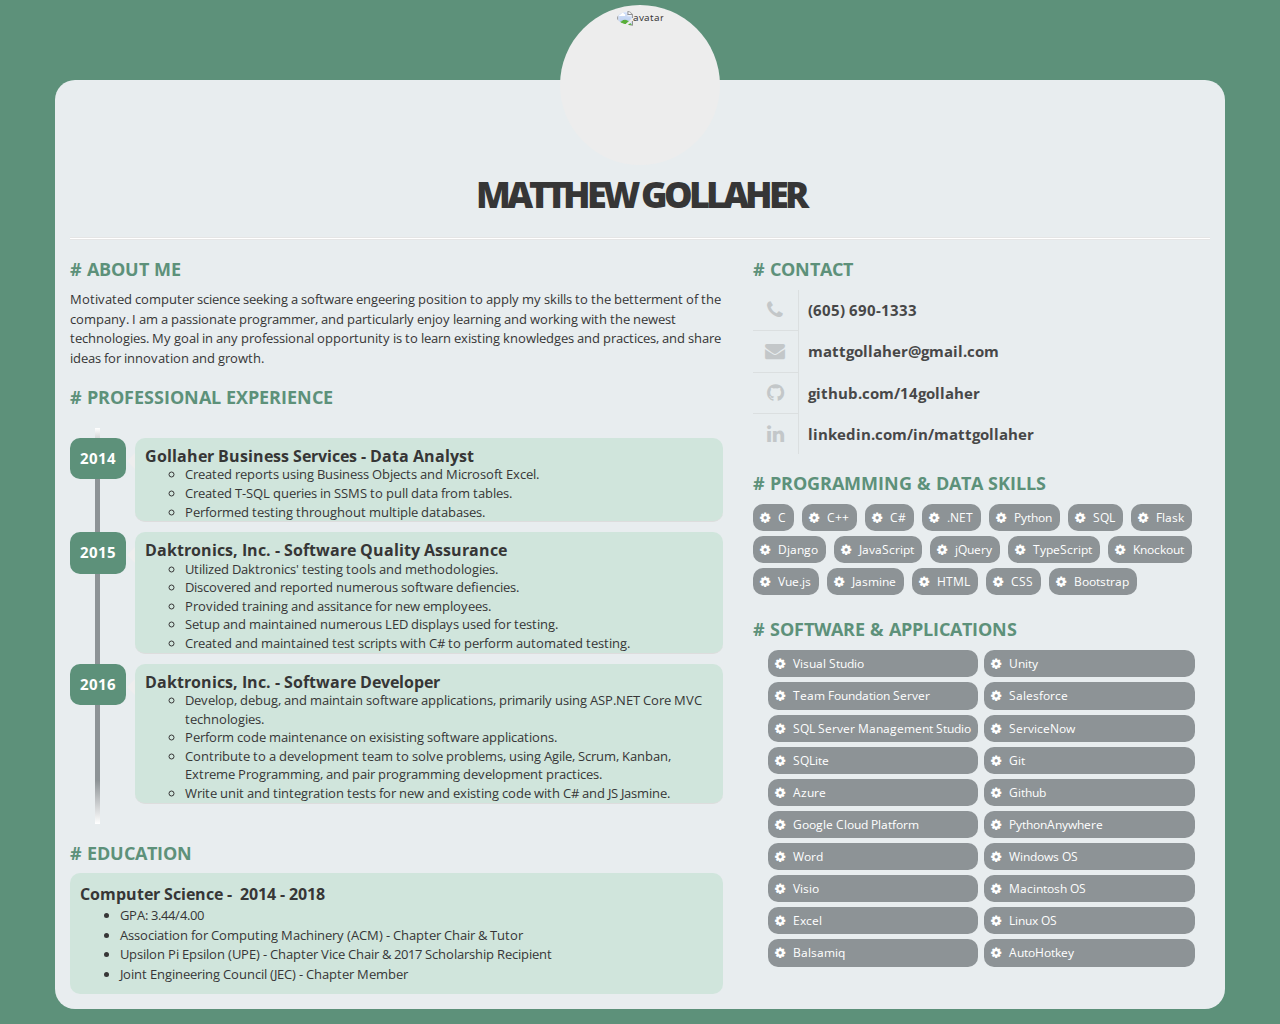
==== templates/index.html @ 811b9fb6 "Added backend Flask to project" ====
<!DOCTYPE html>
<html lang="en">

<head>
  <meta charset="utf-8">
  <meta http-equiv="X-UA-Compatible" content="IE=edge,chrome=1" />
  <meta name="viewport" content="width=device-width, initial-scale=1">
  <title>Matthew Gollaher</title>
  <link href="https://maxcdn.bootstrapcdn.com/bootstrap/3.3.7/css/bootstrap.min.css" rel="stylesheet">
  <link href="https://maxcdn.bootstrapcdn.com/font-awesome/4.7.0/css/font-awesome.min.css" rel="stylesheet">
  <link href="/static/css/site.css" rel="stylesheet">
</head>

<body>
  <div class="container">
    <div class="row">
      <div class="col-xs-12">
        <div id="photo-header" class="text-center">
          <div id="photo">
            <img src="img/avatar.jpg" alt="avatar">
          </div>
          <div id="text-header">
            <h1>Matthew Gollaher</h1>
          </div>
        </div>
      </div>
    </div>
    <div class="row">
      <div class="col-xs-12 col-sm-7">
        <!-- About Me -->
        <div class="box">
          <h2>ABOUT ME</h2>
          <p>
            Motivated computer science seeking a software engeering position to apply my skills to the betterment of the company. I am
            a passionate programmer, and particularly enjoy learning and working with the newest technologies. My goal in
            any professional opportunity is to learn existing knowledges and practices, and share ideas for innovation and
            growth.

        </div>
        <!-- Professional Experience -->
        <div class="box">
          <h2>Professional Experience</h2>
          <ul id="experience" class="clearfix">
            <li>
              <div class="year pull-left">2014</div>
              <div class="description pull-right">
                <h3>Gollaher Business Services -&nbsp;Data&nbsp;Analyst</h3>
                <ul>
                  <li>
                    Created reports using Business Objects and Microsoft Excel.
                  </li>
                  <li>
                    Created T-SQL queries in SSMS to pull data from tables.
                  </li>
                  <li>
                    Performed testing throughout multiple databases.
                  </li>
                </ul>
              </div>
            </li>
            <li>
              <div class="year pull-left">2015</div>
              <div class="description pull-right">
                <h3>Daktronics, Inc. -&nbsp;Software&nbsp;Quality&nbsp;Assurance&nbsp;</h3>
                <ul>
                  <li>
                    Utilized Daktronics' testing tools and methodologies.
                  </li>
                  <li>
                    Discovered and reported numerous software defiencies.
                  </li>
                  <li>
                    Provided training and assitance for new employees.
                  </li>
                  <li>
                    Setup and maintained numerous LED displays used for testing.
                  </li>
                  <li>
                    Created and maintained test scripts with C# to perform automated testing.
                  </li>
                </ul>
              </div>
            </li>
            <li>
              <div class="year pull-left">2016</div>
              <div class="description pull-right">
                <h3>Daktronics, Inc. -&nbsp;Software&nbsp;Developer</h3>
                <ul>
                  <li>
                    Develop, debug, and maintain software applications, primarily using ASP.NET Core MVC technologies.
                  </li>
                  <li>
                    Perform code maintenance on exisisting software applications.
                  </li>
                  <li>
                    Contribute to a development team to solve problems, using Agile, Scrum, Kanban, Extreme Programming, and pair programming
                    development practices. </li>
                  <li>
                    Write unit and tintegration tests for new and existing code with C# and JS Jasmine.
                  </li>
                </ul>
              </div>
            </li>
          </ul>
        </div>
        <!-- Education -->
        <div class="box">
          <h2>EDUCATION</h2>
          <div class="education clearfix">
            <div>
              <div class="profession">Computer&nbsp;Science -&nbsp; 2014 - 2018</div>
              <div class="description">
                <ul>
                  <li>
                    GPA: 3.44/4.00
                  </li>
                  <li>
                    Association for Computing Machinery (ACM) - Chapter Chair &amp; Tutor
                  </li>
                  <li>
                    Upsilon Pi Epsilon (UPE) - Chapter Vice Chair &amp; 2017 Scholarship Recipient
                  </li>
                  <li>
                    Joint Engineering Council (JEC) - Chapter Member
                  </li>
                </ul>
              </div>
            </div>
          </div>
        </div>
      </div>
      <div class="col-xs-12 col-sm-5">
        <!-- Contact -->
        <div class="box clearfix">
          <h2>Contact</h2>
          <div class="contact-item">
            <a href="tel:6056901333">
              <div class="icon pull-left text-center"><span class="fa fa-phone fa-fw"></span></div>
              <div class="title only pull-right">(605) 690-1333</div>
            </a>
          </div>
          <div class="contact-item">
            <a href="mailto:mattgollaher@gmail.com">
              <div class="icon pull-left text-center"><span class="fa fa-envelope fa-fw"></span></div>
              <div class="title only pull-right">mattgollaher@gmail.com</div>
            </a>
          </div>
          <div class="contact-item">
            <a href="https://github.com/14gollaher" target="_blank">
              <div class=" icon pull-left text-center "><span class="fa fa-github fa-fw "></span></div>
              <div class="title only pull-right ">github.com/14gollaher</div>
            </a>
          </div>
          <div class="contact-item ">
            <a href="https://www.linkedin.com/in/mattgollaher/" target="_blank">
              <div class="icon pull-left text-center "><span class="fa fa-linkedin fa-fw "></span></div>
              <div class="title only pull-right ">linkedin.com/in/mattgollaher
              </div>
            </a>
          </div>
        </div>
        <!-- Programming & Data Skills -->
        <div class="box ">
          <h2>Programming &amp; Data Skills</h2>
          <div class="skill">C</div>
          <div class="skill">C++</div>
          <div class="skill">C#</div>
          <div class="skill">.NET</div>
          <div class="skill">Python</div>
          <div class="skill">SQL</div>
          <div class="skill">Flask</div>
          <div class="skill">Django</div>
          <div class="skill">JavaScript</div>
          <div class="skill">jQuery</div>
          <div class="skill">TypeScript</div>
          <div class="skill">Knockout</div>
          <div class="skill">Vue.js</div>
          <div class="skill">Jasmine</div>
          <div class="skill">HTML</div>
          <div class="skill">CSS</div>
          <div class="skill">Bootstrap</div>
        </div>
        <!-- Software & Applications -->
        <div class="box">
          <h2>Software &amp; Applications</h2>
          <div class="col-sm-6 col-xs-6" style="padding-right: 3px">
            <div class="softwares softwares-full">Visual Studio</div>
            <div class="softwares softwares-medium">Visual Studio</div>
            <div class="softwares softwares-short">Visual Studio</div>
            <div class="softwares softwares-full">Team Foundation Server</div>
            <div class="softwares softwares-medium">Team Foundation Server</div>
            <div class="softwares softwares-short">TFS</div>
            <div class="softwares softwares-full">SQL Server Management Studio</div>
            <div class="softwares softwares-medium">SSMS</div>
            <div class="softwares softwares-short">SSMS</div>
            <div class="softwares softwares-full">SQLite</div>
            <div class="softwares softwares-medium">SQLite</div>
            <div class="softwares softwares-short">SQLite</div>
            <div class="softwares softwares-full">Azure</div>
            <div class="softwares softwares-medium">Azure</div>
            <div class="softwares softwares-short">Azure</div>
            <div class="softwares softwares-full">Google Cloud Platform</div>
            <div class="softwares softwares-medium">Google Cloud Platform</div>
            <div class="softwares softwares-short">GCP</div>
            <div class="softwares softwares-full">Word</div>
            <div class="softwares softwares-medium">Word</div>
            <div class="softwares softwares-short">Word</div>
            <div class="softwares softwares-full">Visio</div>
            <div class="softwares softwares-medium">Visio</div>
            <div class="softwares softwares-short">Visio</div>
            <div class="softwares softwares-full">Excel</div>
            <div class="softwares softwares-medium">Excel</div>
            <div class="softwares softwares-short">Excel</div>
            <div class="softwares softwares-full">Balsamiq</div>
            <div class="softwares softwares-medium">Balsamiq</div>
            <div class="softwares softwares-short">Balsamiq</div>
          </div>
          <div class="col-sm-6 col-xs-6" style="padding-left: 3px">
            <div class="softwares softwares-full">Unity</div>
            <div class="softwares softwares-medium">Unity</div>
            <div class="softwares softwares-short">Unity</div>
            <div class="softwares softwares-full">Salesforce</div>
            <div class="softwares softwares-medium">Salesforce</div>
            <div class="softwares softwares-short">Salesforce</div>
            <div class="softwares softwares-full">ServiceNow</div>
            <div class="softwares softwares-medium">ServiceNow</div>
            <div class="softwares softwares-short">ServiceNow</div>
            <div class="softwares softwares-full">Git</div>
            <div class="softwares softwares-medium">Git</div>
            <div class="softwares softwares-short">Git</div>
            <div class="softwares softwares-full">Github</div>
            <div class="softwares softwares-medium">Github</div>
            <div class="softwares softwares-short">Github</div>
            <div class="softwares softwares-full">PythonAnywhere</div>
            <div class="softwares softwares-medium">PythonAnywhere</div>
            <div class="softwares softwares-short">PythonAnywhere</div>
            <div class="softwares softwares-full">Windows OS</div>
            <div class="softwares softwares-medium">Windows OS</div>
            <div class="softwares softwares-short">Windows OS</div>
            <div class="softwares softwares-full">Macintosh OS</div>
            <div class="softwares softwares-medium">Macintosh OS</div>
            <div class="softwares softwares-short">Macintosh OS</div>
            <div class="softwares softwares-full">Linux OS</div>
            <div class="softwares softwares-medium">Linux OS</div>
            <div class="softwares softwares-short">Linux OS</div>
            <div class="softwares softwares-full">AutoHotkey</div>
            <div class="softwares softwares-medium">AutoHotkey</div>
            <div class="softwares softwares-short">AutoHotkey</div>
          </div>
        </div>
      </div>
    </div>
  </div>
  <!-- JQUERY -->
  <script src="https://code.jquery.com/jquery-3.2.1.min.js "></script>
  <!-- BOOTSTRAP -->
  <script src="https://maxcdn.bootstrapcdn.com/bootstrap/4.0.0-beta/js/bootstrap.min.js "></script>
  <!-- SCRIPTS -->
  <script src="/static/js/scripts.js "></script>
</body>

</html>
---- static/css/site.css ----
@import url(http://fonts.googleapis.com/css?family=Open+Sans:400,600,700,800);

@charset "utf-8";
@-webkit-viewport   { width: device-width; }
@-moz-viewport      { width: device-width; }
@-ms-viewport       { width: device-width; }
@-o-viewport        { width: device-width; }
@viewport           { width: device-width; }

body{
  font-family: 'Open Sans', Arial, Tahoma;
  font-weight: 400;
  font-size: 1em;
  color: #363636;
  background: #5d917a;
}

.container{
  border-radius: 20px;
  margin-top: 80px;
  margin-bottom: 15px;
  background: #e8edef;
}

#photo-header{
  margin-top: -75px;
}

#photo{
  width: 160px;
  height: 160px;
  border-radius: 50%;
  overflow: hidden;
  padding: 5px;
  background: #ededed;
  display: inline-block;
}
#photo img{
  width: 150px;
  height: 150px;
  border-radius: 50%;
}
#text-header h1{
  margin: 0;
  padding: 0;
  font-size: 2.4em;
  font-weight: 700;
  text-transform: uppercase;
  letter-spacing: -1px;
}
#text-header h1::first-line{
  font-size: 1.5em;
  letter-spacing: -4px;
  font-weight: 800;
  line-height: 1.5em;
}
#text-header h1 sup{
  opacity: 0.5;
}
#text-header:after{
  width: 100%;
  height: 3px;
  background: url(../img/line.png);
  margin-top: 15px;
  content: '';
  display: block;
}

a {color:#363636;}      /* unvisited link */
a:visited {color:#363636;}  /* visited link */
a:hover {color:#363636;}  /* mouse over link */
a:active {color:#363636;}  /* selected link */

/* Box */
.box{
  margin-bottom: 15px;
}
.box h2{
  color: #5d917a;
  font-size: 1.8em;
  font-weight: 700;
  text-transform: uppercase;
}
.box h2:before{
  content: '#';
  margin-right: 5px;
}
.box p{
  font-size: 1.3em;
  line-height: 1.5em;
}

/* Experience */
#experience{
  margin-top: 20px;
  position: relative;
  padding: 1em 0;
  list-style: none;
}

#experience:before {
  width: 5px;
  height: 100%;
  position: absolute;
  left: 25px;
  top: 0;
  content: ' ';
  display: block;
  background: -moz-linear-gradient(top,  #ffffff 0%, #8d9396 7%, #8d9396 89%, #ffffff 100%);
  background: -webkit-gradient(linear, left top, left bottom, color-stop(0%,#ffffff), color-stop(7%,#8d9396), color-stop(89%,#ec7263), color-stop(100%,#ffffff));
  background: -webkit-linear-gradient(top,  #ffffff 0%,#8d9396 7%,#8d9396 89%,#ffffff 100%);
  background: -o-linear-gradient(top,  #ffffff 0%,#8d9396 7%,#8d9396 89%,#ffffff 100%);
  background: -ms-linear-gradient(top,  #ffffff 0%,#8d9396 7%,#8d9396 89%,#ffffff 100%);
  background: linear-gradient(to bottom,  #ffffff 0%,#8d9396 7%,#8d9396 89%,#ffffff 100%);
  filter: progid:DXImageTransform.Microsoft.gradient( startColorstr='#ffffff', endColorstr='#ffffff',GradientType=0 );
}
#experience li{
  width: 100%;
  z-index: 2;
  position: relative;
  float: left;
}
#experience .year{
  color: #ffffff;
  background: #5d917a;
  padding: 10px;
  font-size: 1.5em;
  font-weight: 700;
  display: inline-block;
  border-radius: 10px;
}
#experience .description{
  width: 80%;
  display: inline-block;
  background: #d0e5dc;
  margin-bottom: 10px;
  position: relative;
  padding: 10px 10px 0 10px;
  border-bottom: 1px solid #ddd;
  border-radius: 10px;
}
#experience .description:after {
  content: '';
  position: absolute;
  top: 15px;
  right: 0;
  left: -16px;
  height: 0;
  width: 0;
  border: solid transparent;
  border-right-color: #eee;
  border-width: 8px;
  pointer-events: none;
}
#experience .description h3{
  font-size: 1.6em;
  margin: 0;
  padding: 0;
  font-weight: 700;
}
#experience .description p{
  font-size: 1.3em;
  margin-top: 5px;
  padding: 0;
}

#experience ul{
  font-size: 1.3em;
}

@media (min-width: 500px) {
  #experience .description{
    width: 85%;
  }
}
@media (min-width: 768px) {
  #experience .description{
    width: 85%;
  }
}
@media (min-width: 992px) {
  #experience .description{
    width: 87%;
  }
}
@media (min-width: 1200px) {
  #experience .description{
    width: 90%;
  }
}

/* Education */
.education {
  background: #d0e5dc;
  border-radius: 10px;  
  padding: 10px 10px 0 10px;
}

.education .profession{
  font-size: 1.6em;
  font-weight: bold;

}
.education .description{
  font-size: 1.3em;
  line-height: 1.5em;
}

/* Contact */
.contact-item{
  width: 100%;
  float: left;
}
.contact-item .icon{
  padding: 10px;
  border-right: 1px solid #aaa;
  border-bottom: 1px solid #aaa;
  opacity: 0.2;
}
.contact-item:last-child .icon{
  border-bottom: none;
}
.contact-item .fa{
  font-size: 2em;
}
.contact-item .title{
  width: 80%;
  width: calc(100% - 55px);
  font-size: 1.5em;
  font-weight: 700;
  opacity: 0.9;
}
.contact-item .title.only{
  margin-top: 10px;
}
.contact-item .description{
  width: 80%;
  width: calc(100% - 55px);
  font-size: 1.2em;
  opacity: 0.7;
}

/* Skills */
.skill{
  color: #fff;
  margin-right: 5px;
  margin-bottom: 5px;
  padding: 5px 8px 5px 25px;
  background: #8d9396;
  position: relative;
  font-size: 1.2em;
  border-radius: 10px;
  display: inline-block;
}

.skill:before{
  content: "\f013 ";
  font-family: FontAwesome;
  font-style: normal;
  font-weight: normal;
  position: absolute;
  top: 6px;
  left: 7px;
}

/* Softwares */
.softwares{
  color: #fff;
  margin-bottom: 5px;
  padding: 5px 5px 5px 25px;
  background: #8d9396;
  position: relative;
  font-size: 12px;
  border-radius: 10px;   
  white-space: nowrap;
}

@media screen and (min-width: 1200px) {
  .softwares-full { 
    display: block;
  }
  .softwares-medium { 
    display: none;
  }
  .softwares-short {
    display: none;
  }
}

@media screen and (max-width: 1200px) {
  .softwares-full { 
    display: none;
  }
  .softwares-medium { 
    display: block;
  }
  .softwares-short {
    display: none;
  }
}

@media screen and (max-width: 990px) {
  .softwares-full { 
    display: none;
  }
  .softwares-medium { 
    display: none;
  }
  .softwares-short {
    display: block;
  }
}

@media screen and (max-width: 767px) {
  .softwares-full { 
    display: none;
  }
  .softwares-medium { 
    display: block;
  }
  .softwares-short {
    display: none;
  }
  @media screen and (max-width: 412px) {
    .softwares-full { 
      display: none;
    }
    .softwares-medium { 
      display: none;
    }
    .softwares-short {
      display: block;
    }
  }
}

/*490*/
.softwares:before{
  content: "\f013 ";
  font-family: FontAwesome;
  font-style: normal;
  font-weight: normal;
  position: absolute;
  top: 6px;
  left: 7px;
}
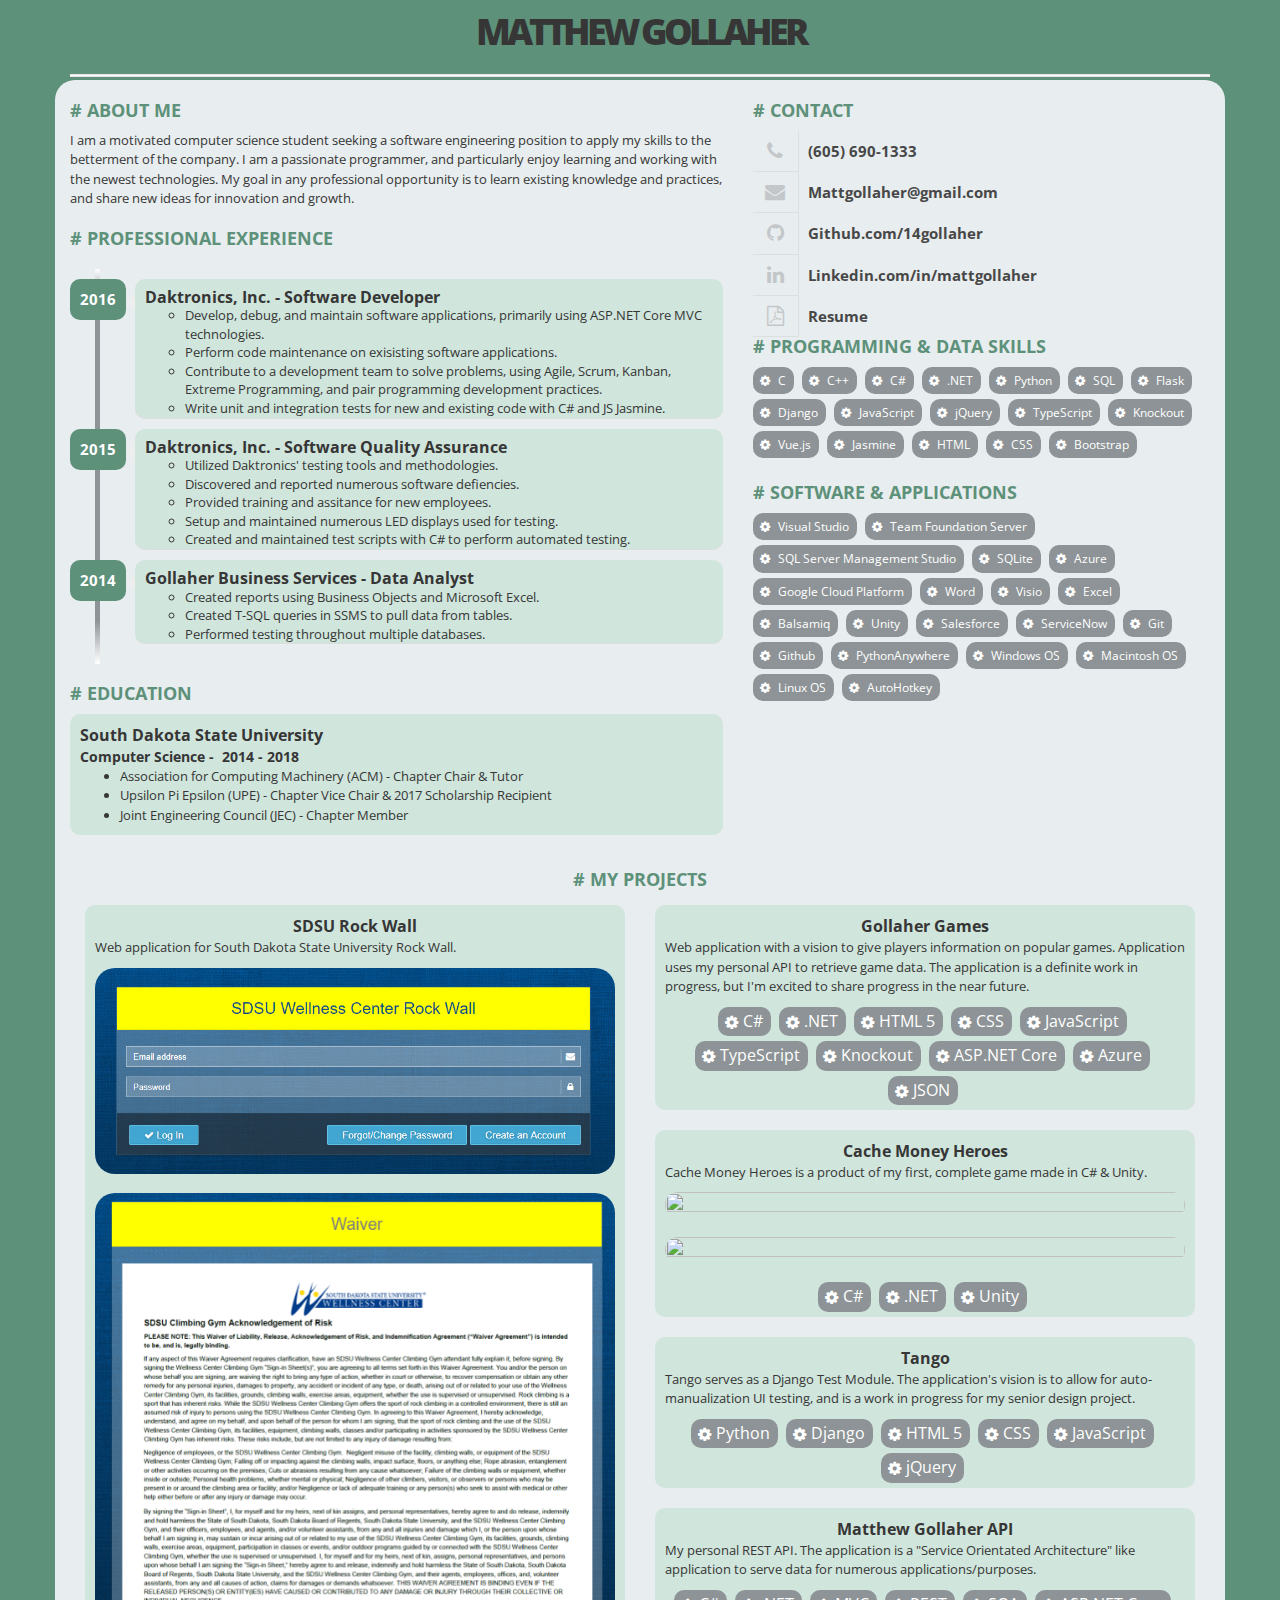
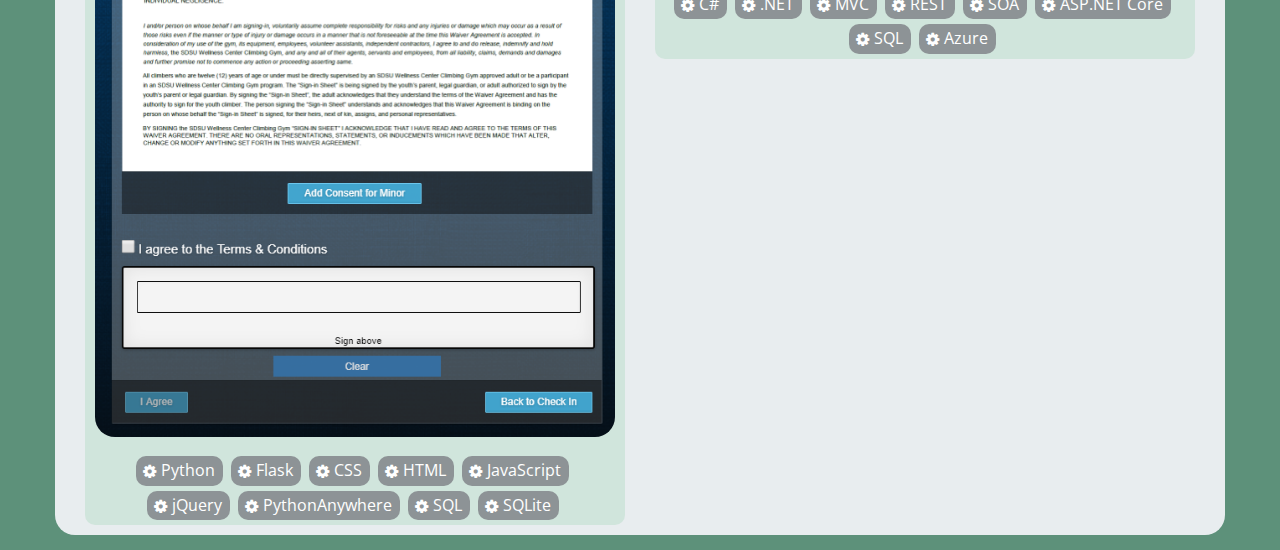
==== commit e072fbe3: "Added "My Work" section, minor CV tweaks, and .gitignore updates" ====
--- a/templates/index.html
+++ b/templates/index.html
@@ -16,9 +16,9 @@
     <div class="row">
       <div class="col-xs-12">
         <div id="photo-header" class="text-center">
-          <div id="photo">
-            <img src="img/avatar.jpg" alt="avatar">
-          </div>
+          <!-- <div id="photo">
+            <img src="/static/img/avatar.jpg" alt="avatar">
+          </div> -->
           <div id="text-header">
             <h1>Matthew Gollaher</h1>
           </div>
@@ -31,29 +31,31 @@
         <div class="box">
           <h2>ABOUT ME</h2>
           <p>
-            Motivated computer science seeking a software engeering position to apply my skills to the betterment of the company. I am
-            a passionate programmer, and particularly enjoy learning and working with the newest technologies. My goal in
-            any professional opportunity is to learn existing knowledges and practices, and share ideas for innovation and
-            growth.
-
+            I am a motivated computer science student seeking a software engineering position to apply my skills to the betterment of
+            the company. I am a passionate programmer, and particularly enjoy learning and working with the newest technologies.
+            My goal in any professional opportunity is to learn existing knowledge and practices, and share new ideas for
+            innovation and growth.
         </div>
         <!-- Professional Experience -->
         <div class="box">
           <h2>Professional Experience</h2>
           <ul id="experience" class="clearfix">
             <li>
-              <div class="year pull-left">2014</div>
+              <div class="year pull-left">2016</div>
               <div class="description pull-right">
-                <h3>Gollaher Business Services -&nbsp;Data&nbsp;Analyst</h3>
+                <h3>Daktronics, Inc. -&nbsp;Software&nbsp;Developer</h3>
                 <ul>
                   <li>
-                    Created reports using Business Objects and Microsoft Excel.
-                  </li>
-                  <li>
-                    Created T-SQL queries in SSMS to pull data from tables.
-                  </li>
-                  <li>
-                    Performed testing throughout multiple databases.
+                    Develop, debug, and maintain software applications, primarily using ASP.NET Core MVC technologies.
+                  </li>
+                  <li>
+                    Perform code maintenance on exisisting software applications.
+                  </li>
+                  <li>
+                    Contribute to a development team to solve problems, using Agile, Scrum, Kanban, Extreme Programming, and pair programming
+                    development practices. </li>
+                  <li>
+                    Write unit and integration tests for new and existing code with C# and JS Jasmine.
                   </li>
                 </ul>
               </div>
@@ -82,21 +84,18 @@
               </div>
             </li>
             <li>
-              <div class="year pull-left">2016</div>
+              <div class="year pull-left">2014</div>
               <div class="description pull-right">
-                <h3>Daktronics, Inc. -&nbsp;Software&nbsp;Developer</h3>
+                <h3>Gollaher Business Services -&nbsp;Data&nbsp;Analyst</h3>
                 <ul>
                   <li>
-                    Develop, debug, and maintain software applications, primarily using ASP.NET Core MVC technologies.
-                  </li>
-                  <li>
-                    Perform code maintenance on exisisting software applications.
-                  </li>
-                  <li>
-                    Contribute to a development team to solve problems, using Agile, Scrum, Kanban, Extreme Programming, and pair programming
-                    development practices. </li>
-                  <li>
-                    Write unit and tintegration tests for new and existing code with C# and JS Jasmine.
+                    Created reports using Business Objects and Microsoft Excel.
+                  </li>
+                  <li>
+                    Created T-SQL queries in SSMS to pull data from tables.
+                  </li>
+                  <li>
+                    Performed testing throughout multiple databases.
                   </li>
                 </ul>
               </div>
@@ -108,12 +107,10 @@
           <h2>EDUCATION</h2>
           <div class="education clearfix">
             <div>
-              <div class="profession">Computer&nbsp;Science -&nbsp; 2014 - 2018</div>
+              <div class="profession">South Dakota State University</div>
+              <div class="profession" style="font-size: 1.4em">Computer&nbsp;Science -&nbsp; 2014 - 2018</div>
               <div class="description">
                 <ul>
-                  <li>
-                    GPA: 3.44/4.00
-                  </li>
                   <li>
                     Association for Computing Machinery (ACM) - Chapter Chair &amp; Tutor
                   </li>
@@ -135,128 +132,226 @@
           <h2>Contact</h2>
           <div class="contact-item">
             <a href="tel:6056901333">
-              <div class="icon pull-left text-center"><span class="fa fa-phone fa-fw"></span></div>
+              <div class="icon pull-left text-center">
+                <span class="fa fa-phone fa-fw"></span>
+              </div>
               <div class="title only pull-right">(605) 690-1333</div>
             </a>
           </div>
           <div class="contact-item">
             <a href="mailto:mattgollaher@gmail.com">
-              <div class="icon pull-left text-center"><span class="fa fa-envelope fa-fw"></span></div>
-              <div class="title only pull-right">mattgollaher@gmail.com</div>
+              <div class="icon pull-left text-center">
+                <span class="fa fa-envelope fa-fw"></span>
+              </div>
+              <div class="title only pull-right">Mattgollaher@gmail.com</div>
             </a>
           </div>
           <div class="contact-item">
             <a href="https://github.com/14gollaher" target="_blank">
-              <div class=" icon pull-left text-center "><span class="fa fa-github fa-fw "></span></div>
-              <div class="title only pull-right ">github.com/14gollaher</div>
+              <div class=" icon pull-left text-center ">
+                <span class="fa fa-github fa-fw "></span>
+              </div>
+              <div class="title only pull-right ">Github.com/14gollaher</div>
             </a>
           </div>
           <div class="contact-item ">
             <a href="https://www.linkedin.com/in/mattgollaher/" target="_blank">
-              <div class="icon pull-left text-center "><span class="fa fa-linkedin fa-fw "></span></div>
-              <div class="title only pull-right ">linkedin.com/in/mattgollaher
-              </div>
-            </a>
-          </div>
-        </div>
-        <!-- Programming & Data Skills -->
-        <div class="box ">
-          <h2>Programming &amp; Data Skills</h2>
-          <div class="skill">C</div>
-          <div class="skill">C++</div>
-          <div class="skill">C#</div>
-          <div class="skill">.NET</div>
-          <div class="skill">Python</div>
-          <div class="skill">SQL</div>
-          <div class="skill">Flask</div>
-          <div class="skill">Django</div>
-          <div class="skill">JavaScript</div>
-          <div class="skill">jQuery</div>
-          <div class="skill">TypeScript</div>
-          <div class="skill">Knockout</div>
-          <div class="skill">Vue.js</div>
-          <div class="skill">Jasmine</div>
-          <div class="skill">HTML</div>
-          <div class="skill">CSS</div>
-          <div class="skill">Bootstrap</div>
-        </div>
-        <!-- Software & Applications -->
-        <div class="box">
-          <h2>Software &amp; Applications</h2>
-          <div class="col-sm-6 col-xs-6" style="padding-right: 3px">
-            <div class="softwares softwares-full">Visual Studio</div>
-            <div class="softwares softwares-medium">Visual Studio</div>
-            <div class="softwares softwares-short">Visual Studio</div>
-            <div class="softwares softwares-full">Team Foundation Server</div>
-            <div class="softwares softwares-medium">Team Foundation Server</div>
-            <div class="softwares softwares-short">TFS</div>
-            <div class="softwares softwares-full">SQL Server Management Studio</div>
-            <div class="softwares softwares-medium">SSMS</div>
-            <div class="softwares softwares-short">SSMS</div>
-            <div class="softwares softwares-full">SQLite</div>
-            <div class="softwares softwares-medium">SQLite</div>
-            <div class="softwares softwares-short">SQLite</div>
-            <div class="softwares softwares-full">Azure</div>
-            <div class="softwares softwares-medium">Azure</div>
-            <div class="softwares softwares-short">Azure</div>
-            <div class="softwares softwares-full">Google Cloud Platform</div>
-            <div class="softwares softwares-medium">Google Cloud Platform</div>
-            <div class="softwares softwares-short">GCP</div>
-            <div class="softwares softwares-full">Word</div>
-            <div class="softwares softwares-medium">Word</div>
-            <div class="softwares softwares-short">Word</div>
-            <div class="softwares softwares-full">Visio</div>
-            <div class="softwares softwares-medium">Visio</div>
-            <div class="softwares softwares-short">Visio</div>
-            <div class="softwares softwares-full">Excel</div>
-            <div class="softwares softwares-medium">Excel</div>
-            <div class="softwares softwares-short">Excel</div>
-            <div class="softwares softwares-full">Balsamiq</div>
-            <div class="softwares softwares-medium">Balsamiq</div>
-            <div class="softwares softwares-short">Balsamiq</div>
-          </div>
-          <div class="col-sm-6 col-xs-6" style="padding-left: 3px">
-            <div class="softwares softwares-full">Unity</div>
-            <div class="softwares softwares-medium">Unity</div>
-            <div class="softwares softwares-short">Unity</div>
-            <div class="softwares softwares-full">Salesforce</div>
-            <div class="softwares softwares-medium">Salesforce</div>
-            <div class="softwares softwares-short">Salesforce</div>
-            <div class="softwares softwares-full">ServiceNow</div>
-            <div class="softwares softwares-medium">ServiceNow</div>
-            <div class="softwares softwares-short">ServiceNow</div>
-            <div class="softwares softwares-full">Git</div>
-            <div class="softwares softwares-medium">Git</div>
-            <div class="softwares softwares-short">Git</div>
-            <div class="softwares softwares-full">Github</div>
-            <div class="softwares softwares-medium">Github</div>
-            <div class="softwares softwares-short">Github</div>
-            <div class="softwares softwares-full">PythonAnywhere</div>
-            <div class="softwares softwares-medium">PythonAnywhere</div>
-            <div class="softwares softwares-short">PythonAnywhere</div>
-            <div class="softwares softwares-full">Windows OS</div>
-            <div class="softwares softwares-medium">Windows OS</div>
-            <div class="softwares softwares-short">Windows OS</div>
-            <div class="softwares softwares-full">Macintosh OS</div>
-            <div class="softwares softwares-medium">Macintosh OS</div>
-            <div class="softwares softwares-short">Macintosh OS</div>
-            <div class="softwares softwares-full">Linux OS</div>
-            <div class="softwares softwares-medium">Linux OS</div>
-            <div class="softwares softwares-short">Linux OS</div>
-            <div class="softwares softwares-full">AutoHotkey</div>
-            <div class="softwares softwares-medium">AutoHotkey</div>
-            <div class="softwares softwares-short">AutoHotkey</div>
+              <div class="icon pull-left text-center ">
+                <span class="fa fa-linkedin fa-fw "></span>
+              </div>
+              <div class="title only pull-right ">Linkedin.com/in/mattgollaher
+              </div>
+            </a>
+          </div>
+          <div class="contact-item ">
+            <a href="/static/files/GollaherResume.pdf" target="_blank">
+              <div class="icon pull-left text-center ">
+                <span class="fa fa-file-pdf-o fa-fw "></span>
+              </div>
+              <div class="title only pull-right ">Resume
+              </div>
+            </a>
+          </div>
+          <!-- Programming & Data Skills -->
+          <div class="box ">
+            <h2>Programming &amp; Data Skills</h2>
+            <div class="skill">C</div>
+            <div class="skill">C++</div>
+            <div class="skill">C#</div>
+            <div class="skill">.NET</div>
+            <div class="skill">Python</div>
+            <div class="skill">SQL</div>
+            <div class="skill">Flask</div>
+            <div class="skill">Django</div>
+            <div class="skill">JavaScript</div>
+            <div class="skill">jQuery</div>
+            <div class="skill">TypeScript</div>
+            <div class="skill">Knockout</div>
+            <div class="skill">Vue.js</div>
+            <div class="skill">Jasmine</div>
+            <div class="skill">HTML</div>
+            <div class="skill">CSS</div>
+            <div class="skill">Bootstrap</div>
+          </div>
+          <!-- Software & Applications -->
+          <div class="box">
+            <h2>Software &amp; Applications</h2>
+            <div class="skill">Visual Studio</div>
+            <div class="skill">Team Foundation Server</div>
+            <div class="skill">SQL Server Management Studio</div>
+            <div class="skill">SQLite</div>
+            <div class="skill">Azure</div>
+            <div class="skill">Google Cloud Platform</div>
+            <div class="skill">Word</div>
+            <div class="skill">Visio</div>
+            <div class="skill">Excel</div>
+            <div class="skill">Balsamiq</div>
+            <div class="skill">Unity</div>
+            <div class="skill">Salesforce</div>
+            <div class="skill">ServiceNow</div>
+            <div class="skill">Git</div>
+            <div class="skill">Github</div>
+            <div class="skill">PythonAnywhere</div>
+            <div class="skill">Windows OS</div>
+            <div class="skill">Macintosh OS</div>
+            <div class="skill">Linux OS</div>
+            <div class="skill">AutoHotkey</div>
           </div>
         </div>
       </div>
     </div>
-  </div>
-  <!-- JQUERY -->
-  <script src="https://code.jquery.com/jquery-3.2.1.min.js "></script>
-  <!-- BOOTSTRAP -->
-  <script src="https://maxcdn.bootstrapcdn.com/bootstrap/4.0.0-beta/js/bootstrap.min.js "></script>
-  <!-- SCRIPTS -->
-  <script src="/static/js/scripts.js "></script>
+    <div class="box">
+            <h2 style="text-align: center">My Projects</h2>
+      </div>
+      <div class="col-md-6">
+        <div class="myWork clearfix">
+          <div>
+            <a href="https://github.com/14gollaher/Rock-Wall" target="_blank">
+              <div class="profession">SDSU Rock Wall</div>
+            </a>
+            <div class="description">
+              <p style="text-align: left">
+                Web application for South Dakota State University Rock Wall.
+              </p>
+              <img src="/static/files/rockWall-1.PNG" style="width: 100%; height:100%;"></img>
+              <br/>
+              <br/>
+              <img src="/static/files/rockWall-2.PNG" style="width: 100%; height:20%;"></img>
+              <br/>
+              <br/>
+              <div class="skill">Python</div>
+              <div class="skill">Flask</div>
+              <div class="skill">CSS</div>
+              <div class="skill">HTML</div>
+              <div class="skill">JavaScript</div>
+              <div class="skill">jQuery</div>
+              <div class="skill">PythonAnywhere</div>
+              <div class="skill">SQL</div>
+              <div class="skill">SQLite</div>
+            </div>
+          </div>
+        </div>
+      </div>
+      <div class="col-md-6">
+        <div class="myWork clearfix">
+          <div>
+            <a href="https://github.com/14gollaher/Gollaher-Games" target="_blank">
+              <div class="profession">Gollaher Games</div>
+            </a>
+            <div class="description">
+              <p style="text-align: left">
+                Web application with a vision to give players information on popular games. Application uses my personal API to retrieve game data. The 
+                application is a definite work in progress, but I'm excited to share progress in the near future.
+              </p>
+              <div class="skill">C#</div>
+              <div class="skill">.NET</div>
+              <div class="skill">HTML 5</div>
+              <div class="skill">CSS</div>
+              <div class="skill">JavaScript</div>
+              <div class="skill">TypeScript</div>
+              <div class="skill">Knockout</div>
+              <div class="skill">ASP.NET Core</div>
+              <div class="skill">Azure</div>
+              <div class="skill">JSON</div>
+            </div>
+          </div>
+        </div>
+      </div>
+      <div class="col-md-6 myWorkDivider">
+        <div class="myWork clearfix">
+          <div>
+            <a href="https://github.com/14gollaher/Cache-Money-Heroes" target="_blank">
+              <div class="profession">Cache Money Heroes</div>
+            </a>
+            <div class="description">
+              <p style="text-align: left">
+                Cache Money Heroes is a product of my first, complete game made in C# & Unity.
+              </p>
+              <img src="/static/files/cmh-demo-1.gif" style="width: 100%; height:100%;"></img>
+              <br/>
+              <br/>
+              <img src="/static/files/cmh-demo-2.gif" style="width: 100%; height:100%;"></img>
+              <br/>
+              <br/>
+              <div class="skill">C#</div>
+              <div class="skill">.NET</div>
+              <div class="skill">Unity</div>
+            </div>
+          </div>
+        </div>
+      </div>
+      <div class="col-md-6 myWorkDivider">
+          <div class="myWork clearfix">
+            <div>
+              <a href="https://github.com/14gollaher/Tango" target="_blank">
+                <div class="profession">Tango</div>
+              </a>
+              <div class="description">
+                <p style="text-align: left">
+                  Tango serves as a Django Test Module. The application's vision is to allow for auto-manualization
+                  UI testing, and is a work in progress for my senior design project.
+                </p>
+                <div class="skill">Python</div>
+                <div class="skill">Django</div>
+                <div class="skill">HTML 5</div>
+                <div class="skill">CSS</div>
+                <div class="skill">JavaScript</div>
+                <div class="skill">jQuery</div>
+              </div>
+            </div>
+          </div>
+        </div>
+        <div class="col-md-6 myWorkDivider">
+            <div class="myWork clearfix">
+              <div>
+                <a href="https://github.com/14gollaher/Matthew-Gollaher-API" target="_blank">
+                  <div class="profession">Matthew Gollaher API</div>
+                </a>
+                <div class="description">
+                  <p style="text-align: left">
+                      My personal REST API. The application is a "Service Orientated Architecture" like application to serve data for numerous applications/purposes.
+                  </p>
+                  <div class="skill">C#</div>
+                  <div class="skill">.NET</div>
+                  <div class="skill">MVC</div>
+                  <div class="skill">REST</div>
+                  <div class="skill">SOA</div>
+                  <div class="skill">ASP.NET Core</div>
+                  <div class="skill">SQL</div>
+                  <div class="skill">Azure</div>
+                </div>
+              </div>
+            </div>
+          </div>
+        </div>
+      </div>
+    </div>
 </body>
 
+<script src="https://code.jquery.com/jquery-3.2.1.min.js "></script>
+<script src="https://cdnjs.cloudflare.com/ajax/libs/popper.js/1.12.3/umd/popper.min.js" integrity="sha384-vFJXuSJphROIrBnz7yo7oB41mKfc8JzQZiCq4NCceLEaO4IHwicKwpJf9c9IpFgh"
+  crossorigin="anonymous"></script>
+<script src="https://maxcdn.bootstrapcdn.com/bootstrap/4.0.0-beta/js/bootstrap.min.js "></script>
+<script src="/static/js/scripts.js "></script>
+
 </html>--- a/static/css/site.css
+++ b/static/css/site.css
@@ -21,6 +21,7 @@
   margin-top: 80px;
   margin-bottom: 15px;
   background: #e8edef;
+  padding-bottom: 10px;
 }
 
 #photo-header{
@@ -28,8 +29,8 @@
 }
 
 #photo{
-  width: 160px;
-  height: 160px;
+  width: 210px;
+  height: 210px;
   border-radius: 50%;
   overflow: hidden;
   padding: 5px;
@@ -37,8 +38,8 @@
   display: inline-block;
 }
 #photo img{
-  width: 150px;
-  height: 150px;
+  width: 200px;
+  height: 200px;
   border-radius: 50%;
 }
 #text-header h1{
@@ -200,8 +201,8 @@
 .education .profession{
   font-size: 1.6em;
   font-weight: bold;
-
-}
+}
+
 .education .description{
   font-size: 1.3em;
   line-height: 1.5em;
@@ -264,84 +265,37 @@
   left: 7px;
 }
 
-/* Softwares */
-.softwares{
-  color: #fff;
-  margin-bottom: 5px;
-  padding: 5px 5px 5px 25px;
-  background: #8d9396;
-  position: relative;
-  font-size: 12px;
-  border-radius: 10px;   
-  white-space: nowrap;
-}
-
-@media screen and (min-width: 1200px) {
-  .softwares-full { 
-    display: block;
-  }
-  .softwares-medium { 
-    display: none;
-  }
-  .softwares-short {
-    display: none;
-  }
-}
-
-@media screen and (max-width: 1200px) {
-  .softwares-full { 
-    display: none;
-  }
-  .softwares-medium { 
-    display: block;
-  }
-  .softwares-short {
-    display: none;
-  }
-}
-
-@media screen and (max-width: 990px) {
-  .softwares-full { 
-    display: none;
-  }
-  .softwares-medium { 
-    display: none;
-  }
-  .softwares-short {
-    display: block;
-  }
-}
-
-@media screen and (max-width: 767px) {
-  .softwares-full { 
-    display: none;
-  }
-  .softwares-medium { 
-    display: block;
-  }
-  .softwares-short {
-    display: none;
-  }
-  @media screen and (max-width: 412px) {
-    .softwares-full { 
-      display: none;
-    }
-    .softwares-medium { 
-      display: none;
-    }
-    .softwares-short {
-      display: block;
-    }
-  }
-}
-
-/*490*/
-.softwares:before{
-  content: "\f013 ";
-  font-family: FontAwesome;
-  font-style: normal;
-  font-weight: normal;
-  position: absolute;
-  top: 6px;
-  left: 7px;
+.divider {
+  border-color: #5d917a;
+  border-top-width: 2px;
+  border-top-style: solid;
+  border-top-right-radius: 50px;
+  border-top-left-radius: 50px;
+  padding-top: 50px;
+}
+
+/* My Work */
+.myWork {
+  background: #d0e5dc;
+  border-radius: 10px;  
+  padding: 10px 10px 0 10px;
+  text-align: center;
+}
+
+.myWork .profession{
+  font-size: 1.6em;
+  font-weight: bold;
+}
+
+.myWork .description{
+  font-size: 1.3em;
+  line-height: 1.5em;
+}
+
+.myWork img {
+  border-radius: 20px;
+}
+
+.myWorkDivider {
+  padding-top: 20px;
 }